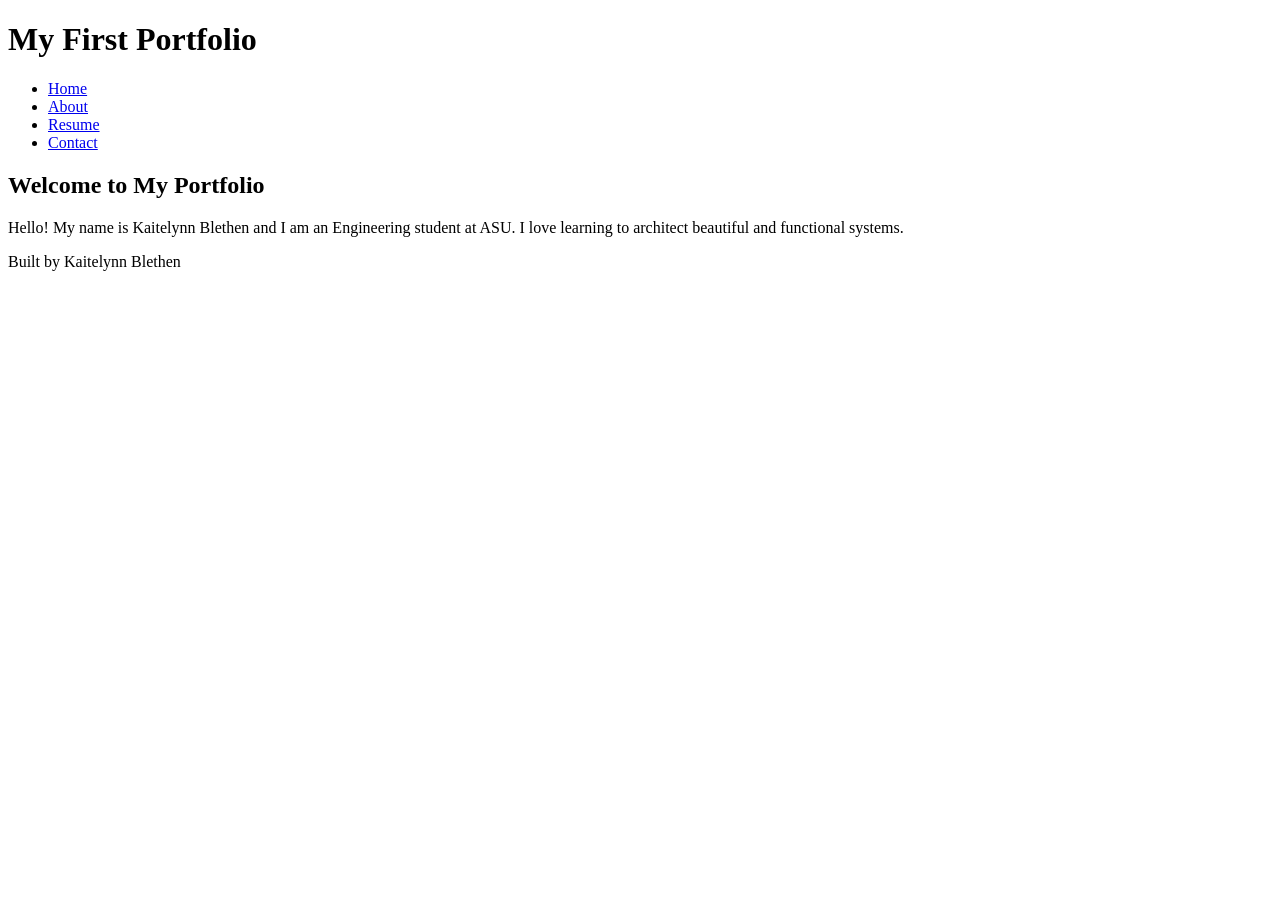
==== index.html @ c65c9bca "HTML Basics All Content Necessary For Code-Along" ====
<!DOCTYPE html>
<html lang="en">
<head>
    <meta charset="UTF-8">
    <meta name="viewport" content="width=device-width, initial-scale=1.0">
    <title>My First Portfolio</title>
</head>
<body>
    <header>
        <h1>My First Portfolio</h1>
    </header>
    <nav>
        <ul>
            <li><a href="index.html">Home</a></li>
            <li><a href="about.html">About</a></li>
            <li><a href="resume.html">Resume</a></li>
            <li><a href="contact.html">Contact</a></li>
        </ul>
    </nav>
    <main>
        <section>
            <h2>Welcome to My Portfolio</h2>
            <p>Hello! My name is Kaitelynn Blethen and I am an Engineering student at ASU. I love learning to architect beautiful and functional systems.</p>
        </section>
    </main>
    <footer>
        <p>Built by Kaitelynn Blethen</p>
    </footer>
</body>
</html>
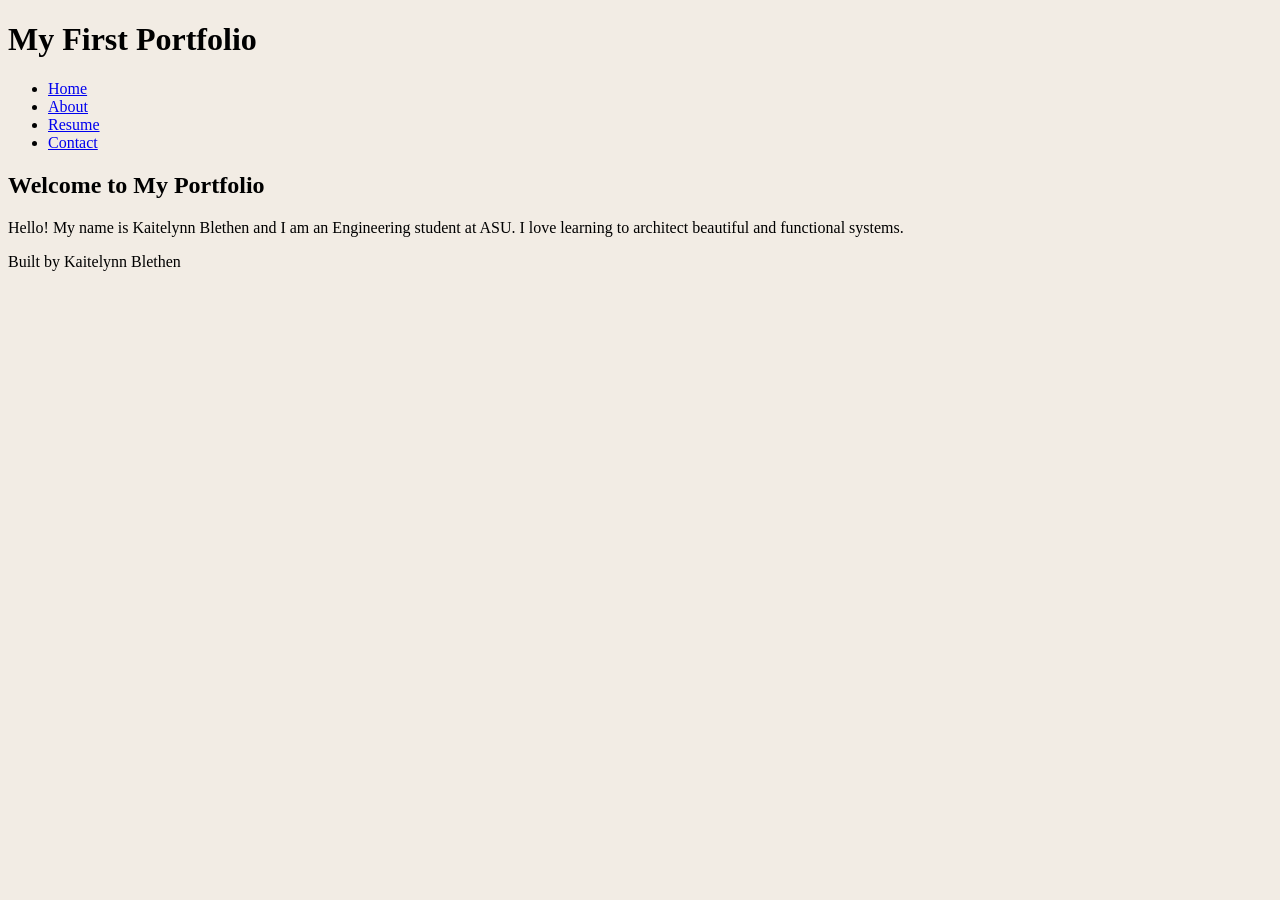
==== commit 62c8e080: "Established README File + corrected CSS link" ====
--- a/index.html
+++ b/index.html
@@ -3,6 +3,7 @@
 <head>
     <meta charset="UTF-8">
     <meta name="viewport" content="width=device-width, initial-scale=1.0">
+    <link rel="stylesheet" href="styles.css">
     <title>My First Portfolio</title>
 </head>
 <body>
--- a/styles.css
+++ b/styles.css
@@ -0,0 +1,14 @@
+/* CSS by Kaitelynn Blethen */
+
+/*Color Palette
+primary-color: #8FBFB2;
+secondary-color: #B6BF6F;
+accent-color: #D9C8B4;
+background-color: #F2ECE4;
+text-color: #A67A53;
+*/
+
+/* GLOBAL (base) MOBILE FIRST */
+body {
+    background-color: #F2ECE4;
+}
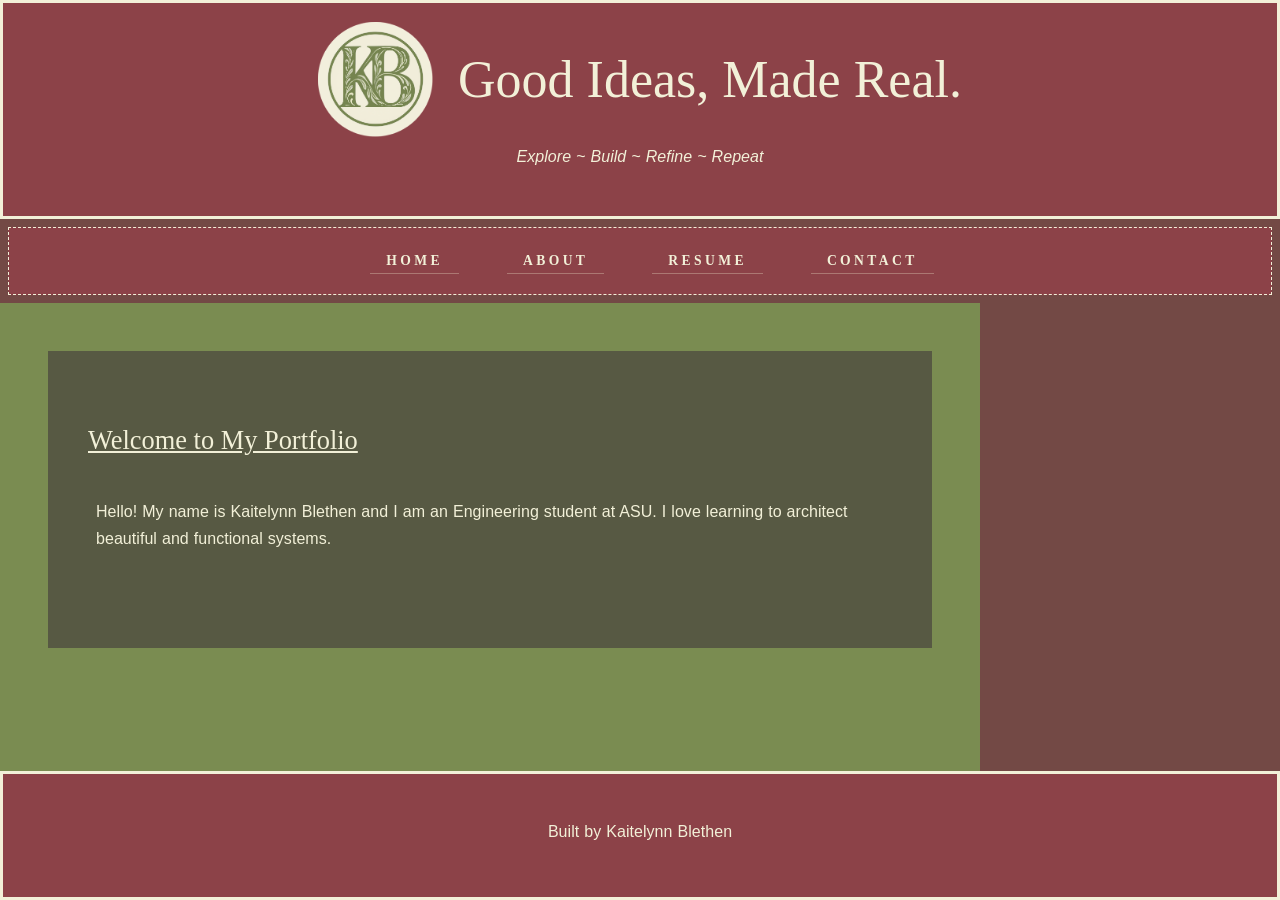
==== commit 8896fa57: "Logo Integration & Main Heading Adjustments Images Folder Established Updates to HTML & CSS for Flui" ====
--- a/index.html
+++ b/index.html
@@ -7,8 +7,12 @@
     <title>My First Portfolio</title>
 </head>
 <body>
-    <header>
-        <h1>My First Portfolio</h1>
+    <header class="main-heading">
+       <h1>
+        <img src="images/KB_Seal_Olive.png" alt="'KB' initial seal, in olive color." class="header-logo">
+        Good Ideas, Made Real.
+    </h1>
+        <p>Explore  ~  Build  ~  Refine  ~  Repeat</p>
     </header>
     <nav>
         <ul>
--- a/styles.css
+++ b/styles.css
@@ -1,14 +1,294 @@
 /* CSS by Kaitelynn Blethen */
 
-/*Color Palette
-primary-color: #8FBFB2;
-secondary-color: #B6BF6F;
-accent-color: #D9C8B4;
-background-color: #F2ECE4;
-text-color: #A67A53;
+/* ==== COLOR PALETTE ====
+
+    Deep Nova: #3B4B60;
+    Dark Burgundy: #8C4248
+    Military Green: #7A8C51
+    Deep Olive: #575943
+    Light Cream: #F2F0D8
+    Light Burgundy: #734945;
+
 */
 
-/* GLOBAL (base) MOBILE FIRST */
+/* ==== GLOBAL STYLES (MOBILE FIRST) ==== */
+
+
+* {
+    margin: 0;
+    padding: 0;
+    box-sizing: border-box;
+}
+
 body {
-    background-color: #F2ECE4;
+    display: grid;
+    grid-template-columns: 1fr;
+    grid-template-rows: max-content auto 1fr auto;
+    min-height: 100vh;
+    font-family: 'Inter', sans-serif;
+    
+    /* Ensures slender, decorative fonts render sharply across various browsers */
+    -webkit-font-smoothing: antialiased; /* For Chrome, Safari, and other WebKit-based browsers */
+    -moz-osx-font-smoothing: grayscale; /* For Firefox on Mac */
+    
+    background-color: #734945;
+    color:#F2F0D8
+}
+
+
+/* ==== LAYOUT ==== */
+
+header, nav, main, footer {
+    grid-column: 1 / -1;
+}
+
+header, footer {
+    text-align: center;
+    border:3px solid #F2F0D8;
+    width: 100%;
+    background-color: #8C4248;
+}
+
+header {
+    padding: 30px 0;
+    display: flex;
+    flex-direction: column;
+    align-items: center;
+    justify-content: center;
+}
+
+footer {
+    padding: 20px 0;
+}
+
+
+/* ==== Typography ==== */
+
+h1 {
+    font-size: 3.25rem;
+    padding: .25rem 2rem;
+    display: flex;
+    justify-content: center;
+    align-items: center;
+    gap: 25px;
+}
+
+h2 {
+    font-size: 1.65rem;
+    text-decoration: underline;
+    padding: .5rem;
+    margin-bottom: 1rem;
+}
+
+h3 {
+    font-size: 1.25rem;
+    font-style: italic;
+    text-decoration: underline;
+    padding: .5rem;
+    margin-bottom: .75rem;
+}
+
+h1, h2, h3 {
+    font-family: 'Cinzel Decorative', serif;
+    color: #F2F0D8;
+    font-weight: 400;
+    line-height: 1.3;
+}
+
+header p {
+    font-style: italic;
+    line-height: 1.5;
+    letter-spacing: 0.05px;
+    word-spacing: 0.5px;
+    padding: .25rem 1rem 1rem;
+    margin-top: 0;
+    margin-bottom: 1rem;
+    color: #F2F0D8;
+    width: 100%;
+    text-align: center;
+}
+
+p {
+    letter-spacing: 0.05px;
+    word-spacing: 0.5px;
+    padding: 1rem;
+    margin-top: 0.5rem;
+    font-size: 1rem;
+    margin-bottom: 1rem;
+}
+
+p, ul {
+    line-height: 1.7;
+    color: #F2F0D8;
+}
+
+aside p {
+    line-height: 1.5;
+    letter-spacing: 0.05px;
+    word-spacing: 0.5px;
+    padding: 1rem;
+    margin-top: 0.5rem;
+    margin-bottom: 1rem;
+    color: #F2F0D8;
+}
+
+
+/* ==== Navigation ==== */
+
+nav {
+    display: flex;
+    justify-content: space-around;
+    background-color: #8C4248;
+    border: 1px dashed #F2F0D8;
+    margin: 0.5rem;
+    padding: 1rem;
+}
+
+nav ul {
+    display: flex;
+    flex-direction: column;
+    gap: 2.5rem;
+    list-style: none;
+    align-items: center;
+    padding-left: 1.5rem;
+}
+
+nav a {
+    display: block;
+    text-decoration: none;
+    font-size: .85rem;
+    font-weight: 800;
+    text-transform: uppercase;
+    letter-spacing: 0.25em;
+    color: #F2F0D8;
+    padding: .075rem 1rem;
+    margin: .25rem;
+    border-bottom: 1px solid rgba(219, 200, 180, 0.4);
+}
+
+nav a:hover {
+    background-color: rgba(219, 200, 180, 0.4);
+}
+
+
+/* ==== Main Content ==== */
+
+.main-heading {
+    display: flex;
+    align-items: center;
+    justify-content: center;
+    width: 100%;
+    padding: 15px 0;
+}
+
+main {
+    padding: 3rem;
+    background-color: #7A8C51;
+}
+
+main ul {
+    margin-bottom: 1rem;
+    padding-left: 1.5rem;
+    display: flex;
+    flex-direction: column;
+    gap: 0.5rem;
+}
+
+main li {
+    margin-bottom: 0.5rem;
+}
+
+img {
+    width: 100%;
+    aspect-ratio: 16 / 9;
+    object-fit: cover;
+    border-radius: 8px;
+}
+
+
+/* ==== Content Sections ==== */
+
+section {
+    padding: 4rem 2rem;
+    max-width: 900px;
+    margin-bottom: 2rem;
+    background-color: #575943;
+}
+
+.card-row {
+    display: flex;
+    flex-wrap: wrap;
+    gap: 1rem;
+    background-color: #575943;
+    padding: 1rem;
+}
+
+.card-row > section {
+    flex: 1 1 300px;
+    width: 30%;
+    padding: 1rem;
+}
+
+aside {
+    display: flex;
+    flex-direction: column;
+    background-color: #575943;
+    padding: 1rem;
+}
+
+
+/* ==== Links ==== */
+
+a {
+    display: block;
+    background-color:#8C4248;
+    font-family: 'Pinyon Script', cursive;
+    font-size: 1.8rem;
+    color: #D9C8B4;
+    text-decoration: none;
+    border-bottom: 1px dashed #D9C8B4;
+    transition: all 0.3s ease-in-out;
+    padding: 1rem 2rem;
+    text-align: center;
+}
+
+a:hover {
+    color: #8C4248;
+    border-bottom: 1px solid #8C4248;
+    background-color: rgba(217, 200, 180, 0.2);
+}
+
+
+/* ==== Images ==== */
+
+.header-logo {
+    width: auto !important;
+    aspect-ratio: 1 / 1 !important;
+    object-fit: contain !important;
+    border-radius: 0 !important;
+    height: 115px;
+    display: block;
+    flex-shrink: 0;
+}
+
+
+/* ==== RESPONSIVE STYLES ==== */
+
+@media screen and (min-width: 600px) {
+    nav ul {
+        flex-direction: row;
+        justify-content: space-evenly;
+    }
+}
+
+@media screen and (min-width: 800px) {  
+    body {
+        grid-template-columns: 1fr 300px;
+    }
+    main {
+        grid-column: 1;
+    }
+    aside {
+        grid-column: 2;
+    }
 }
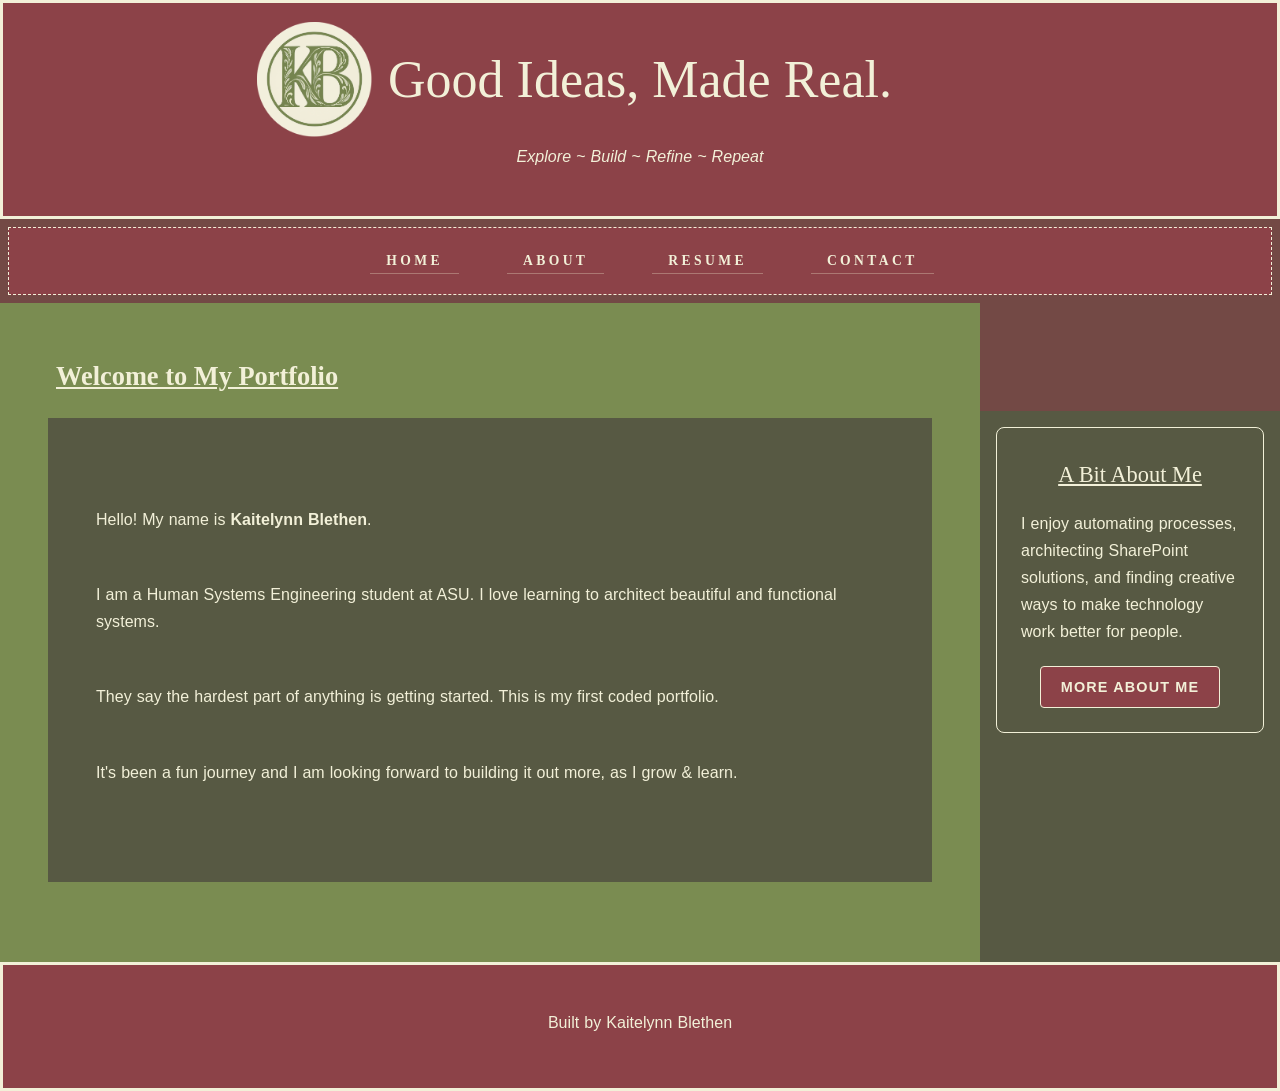
==== commit d888fdcb: "Content Updates & CSS Alignment Added content to Home/About & CSS to accommodate content." ====
--- a/index.html
+++ b/index.html
@@ -8,10 +8,10 @@
 </head>
 <body>
     <header class="main-heading">
-       <h1>
-        <img src="images/KB_Seal_Olive.png" alt="'KB' initial seal, in olive color." class="header-logo">
-        Good Ideas, Made Real.
-    </h1>
+        <h1>
+            <img src="images/KB_Seal_Olive.png" alt="'KB' initial seal, in olive color." class="header-logo">
+            <span>Good Ideas, Made Real.</span>
+        </h1>
         <p>Explore  ~  Build  ~  Refine  ~  Repeat</p>
     </header>
     <nav>
@@ -23,11 +23,31 @@
         </ul>
     </nav>
     <main>
+        <h2><strong>Welcome to My Portfolio</strong></h2>
         <section>
-            <h2>Welcome to My Portfolio</h2>
-            <p>Hello! My name is Kaitelynn Blethen and I am an Engineering student at ASU. I love learning to architect beautiful and functional systems.</p>
+            <p>Hello! My name is <strong>Kaitelynn Blethen</strong>.</p>
+            <p>I am a Human Systems Engineering student at ASU. I love learning to architect beautiful and functional systems.</p>
+            <p>They say the hardest part of anything is getting started. This is my first coded portfolio.</p>
+            <p>It's been a fun journey and I am looking forward to building it out more, as I grow & learn.</p>
         </section>
     </main>
+    
+    <aside>
+        <section class="about-card">
+    <h2>A Bit About Me</h2>
+
+    <p>
+        I enjoy automating processes, architecting SharePoint
+        solutions, and finding creative ways to make technology
+        work better for people.
+    </p>
+
+    <a href="about.html" class="about-button">
+        More About Me
+    </a>
+</section>
+    </aside>
+        
     <footer>
         <p>Built by Kaitelynn Blethen</p>
     </footer>
--- a/styles.css
+++ b/styles.css
@@ -66,11 +66,23 @@
 
 h1 {
     font-size: 3.25rem;
-    padding: .25rem 2rem;
-    display: flex;
-    justify-content: center;
+    padding: .25rem 1rem;
+    display: grid;
+    grid-template-columns: 1fr auto 1fr;
     align-items: center;
-    gap: 25px;
+    width: 100%;
+    text-align: center;
+}
+
+h1 .header-logo {
+    grid-column: 1;
+    grid-row: 1;
+    justify-self: end;
+    margin-right: 1rem;
+}
+
+h1 span {
+    text-align: center;
 }
 
 h2 {
@@ -210,7 +222,7 @@
 
 section {
     padding: 4rem 2rem;
-    max-width: 900px;
+    max-width: none;
     margin-bottom: 2rem;
     background-color: #575943;
 }
@@ -271,6 +283,66 @@
     flex-shrink: 0;
 }
 
+/* ==== HOME PAGE ABOUT CARD ==== */
+
+.about-card {
+    background-color: #575943;
+    border: 1px solid #F2F0D8;
+    border-radius: 8px;
+    padding: 1.5rem;
+    margin-bottom: 1.5rem;
+    text-align: center;
+}
+
+.about-card h2 {
+    font-size: 1.4rem;
+    margin-bottom: 0.75rem;
+}
+
+.about-card p {
+    padding: 0;
+    margin: 0 0 1.25rem;
+    line-height: 1.7;
+    text-align: left;
+}
+
+.about-card .about-button {
+    display: inline-block;
+    width: auto;
+    background-color: #8C4248;
+    color: #F2F0D8;
+    font-family: 'Inter', sans-serif;
+    font-size: 0.9rem;
+    font-weight: 600;
+    text-transform: uppercase;
+    letter-spacing: 0.08em;
+    padding: 0.75rem 1.25rem;
+    margin: 0;
+    border: 1px solid #F2F0D8;
+    border-radius: 4px;
+    text-align: center;
+    text-decoration: none;
+    transition: background-color 0.2s ease;
+}
+
+.about-card .about-button:hover {
+    background-color: #734945;
+    color: #F2F0D8;
+}
+
+/* ==== ASIDE PORTRAIT ==== */
+
+.about-portrait {
+    display: block;
+    width: 100%;
+    max-width: 240px;
+    height: auto;
+    aspect-ratio: auto;
+    object-fit: contain;
+    object-position: center;
+    border-radius: 8px;
+    margin: 2.5rem auto 1.5rem;
+}
 
 /* ==== RESPONSIVE STYLES ==== */
 
@@ -290,5 +362,23 @@
     }
     aside {
         grid-column: 2;
+        margin-top: 6.75rem;
+    }
+}
+
+@media screen and (max-width: 599px) {
+    h1 {
+        display: flex;
+        flex-direction: column;
+        gap: 1.25rem;
+    }
+
+    h1 .header-logo {
+        margin-right: 0;
+        justify-self: auto;
+    }
+
+    h1 span {
+        text-align: center;
     }
 }
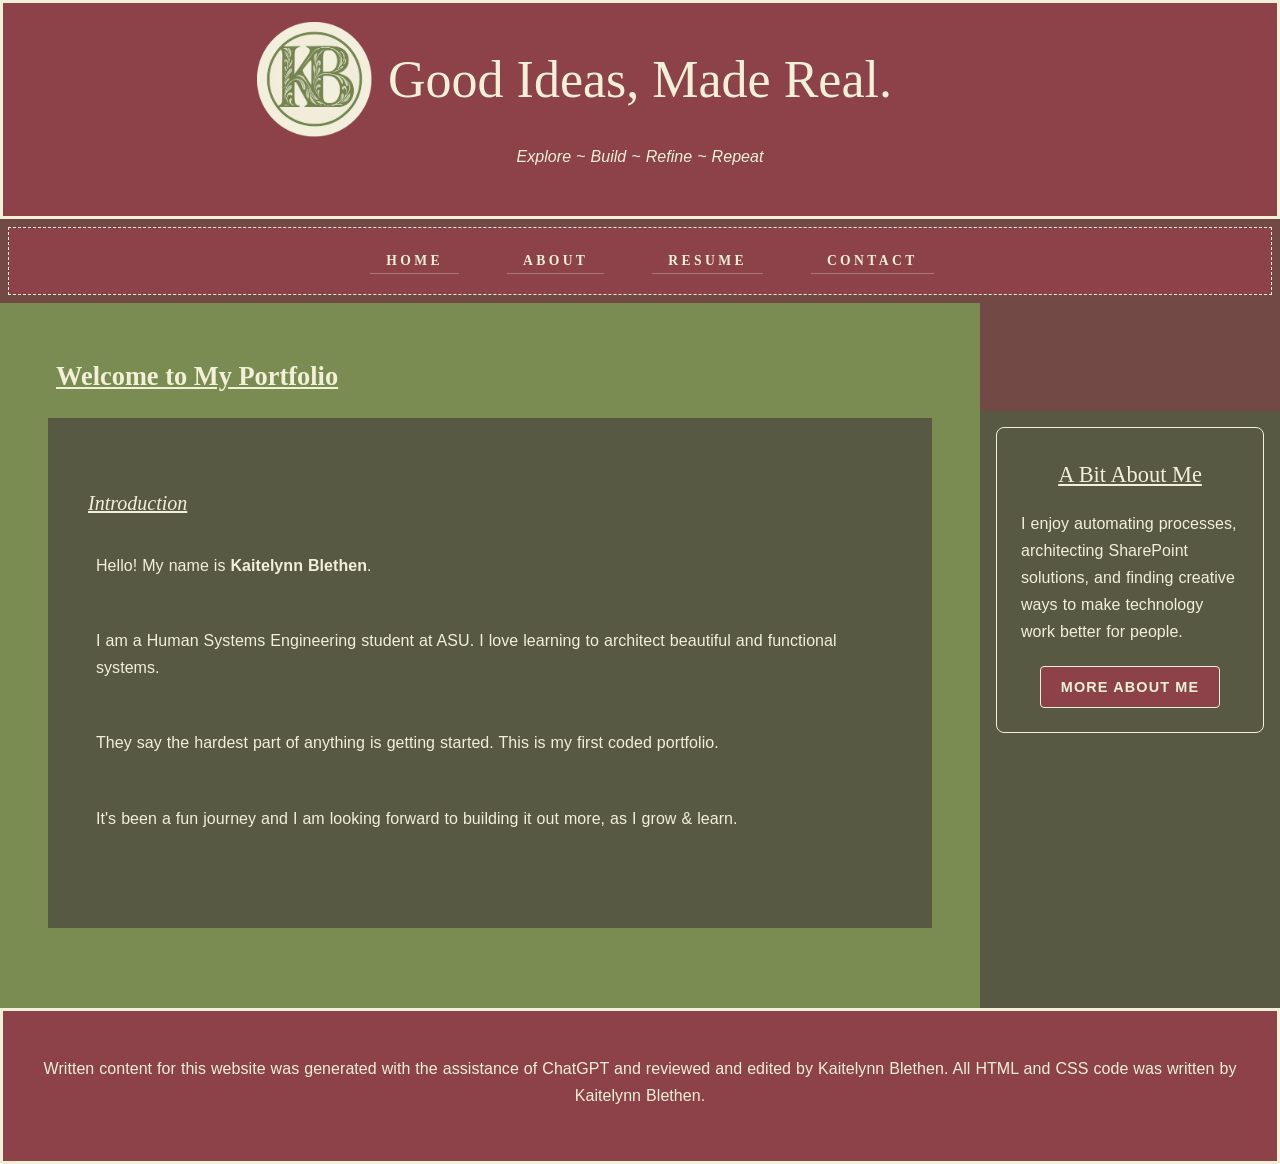
==== commit ea09db81: "Added HTML Content & CSS for Resume/Contact Card +Cleaned up CSS" ====
--- a/index.html
+++ b/index.html
@@ -24,32 +24,36 @@
     </nav>
     <main>
         <h2><strong>Welcome to My Portfolio</strong></h2>
-        <section>
-            <p>Hello! My name is <strong>Kaitelynn Blethen</strong>.</p>
-            <p>I am a Human Systems Engineering student at ASU. I love learning to architect beautiful and functional systems.</p>
-            <p>They say the hardest part of anything is getting started. This is my first coded portfolio.</p>
-            <p>It's been a fun journey and I am looking forward to building it out more, as I grow & learn.</p>
-        </section>
+            <section>
+                <h3>Introduction</h3>
+                <p>Hello! My name is <strong>Kaitelynn Blethen</strong>.</p>
+                <p>I am a Human Systems Engineering student at ASU. I love learning to architect beautiful and functional systems.</p>
+                <p>They say the hardest part of anything is getting started. This is my first coded portfolio.</p>
+                <p>It's been a fun journey and I am looking forward to building it out more, as I grow & learn.</p>
+            </section>
     </main>
     
     <aside>
         <section class="about-card">
-    <h2>A Bit About Me</h2>
+            <h2>A Bit About Me</h2>
 
-    <p>
-        I enjoy automating processes, architecting SharePoint
-        solutions, and finding creative ways to make technology
-        work better for people.
-    </p>
+            <p>
+                I enjoy automating processes, architecting SharePoint
+                solutions, and finding creative ways to make technology
+                work better for people.
+            </p>
 
-    <a href="about.html" class="about-button">
-        More About Me
-    </a>
-</section>
+            <a href="about.html" class="about-button">
+                More About Me
+            </a>
+        </section>
     </aside>
         
     <footer>
-        <p>Built by Kaitelynn Blethen</p>
+        <p>
+            Written content for this website was generated with the assistance of ChatGPT and reviewed 
+            and edited by Kaitelynn Blethen. All HTML and CSS code was written by Kaitelynn Blethen.
+        </p>
     </footer>
 </body>
 </html>
--- a/styles.css
+++ b/styles.css
@@ -11,8 +11,8 @@
 
 */
 
+
 /* ==== GLOBAL STYLES (MOBILE FIRST) ==== */
-
 
 * {
     margin: 0;
@@ -36,7 +36,7 @@
 }
 
 
-/* ==== LAYOUT ==== */
+/* ==== PAGE LAYOUT ==== */
 
 header, nav, main, footer {
     grid-column: 1 / -1;
@@ -61,8 +61,20 @@
     padding: 20px 0;
 }
 
-
-/* ==== Typography ==== */
+main {
+    padding: 3rem;
+    background-color: #7A8C51;
+}
+
+aside {
+    display: flex;
+    flex-direction: column;
+    background-color: #575943;
+    padding: 1rem;
+}
+
+
+/* ==== TYPOGRAPHY ==== */
 
 h1 {
     font-size: 3.25rem;
@@ -74,13 +86,6 @@
     text-align: center;
 }
 
-h1 .header-logo {
-    grid-column: 1;
-    grid-row: 1;
-    justify-self: end;
-    margin-right: 1rem;
-}
-
 h1 span {
     text-align: center;
 }
@@ -105,6 +110,20 @@
     color: #F2F0D8;
     font-weight: 400;
     line-height: 1.3;
+}
+
+p {
+    letter-spacing: 0.05px;
+    word-spacing: 0.5px;
+    padding: 1rem;
+    margin-top: 0.5rem;
+    font-size: 1rem;
+    margin-bottom: 1rem;
+}
+
+p, ul {
+    line-height: 1.7;
+    color: #F2F0D8;
 }
 
 header p {
@@ -120,20 +139,6 @@
     text-align: center;
 }
 
-p {
-    letter-spacing: 0.05px;
-    word-spacing: 0.5px;
-    padding: 1rem;
-    margin-top: 0.5rem;
-    font-size: 1rem;
-    margin-bottom: 1rem;
-}
-
-p, ul {
-    line-height: 1.7;
-    color: #F2F0D8;
-}
-
 aside p {
     line-height: 1.5;
     letter-spacing: 0.05px;
@@ -145,7 +150,7 @@
 }
 
 
-/* ==== Navigation ==== */
+/* ==== NAVIGATION ==== */
 
 nav {
     display: flex;
@@ -183,7 +188,7 @@
 }
 
 
-/* ==== Main Content ==== */
+/* ==== MAIN CONTENT ==== */
 
 .main-heading {
     display: flex;
@@ -193,11 +198,6 @@
     padding: 15px 0;
 }
 
-main {
-    padding: 3rem;
-    background-color: #7A8C51;
-}
-
 main ul {
     margin-bottom: 1rem;
     padding-left: 1.5rem;
@@ -210,19 +210,11 @@
     margin-bottom: 0.5rem;
 }
 
-img {
-    width: 100%;
-    aspect-ratio: 16 / 9;
-    object-fit: cover;
-    border-radius: 8px;
-}
-
-
-/* ==== Content Sections ==== */
+
+/* ==== CONTENT SECTIONS & CARD LAYOUT ==== */
 
 section {
     padding: 4rem 2rem;
-    max-width: none;
     margin-bottom: 2rem;
     background-color: #575943;
 }
@@ -237,19 +229,17 @@
 
 .card-row > section {
     flex: 1 1 300px;
-    width: 30%;
-    padding: 1rem;
-}
-
-aside {
-    display: flex;
-    flex-direction: column;
-    background-color: #575943;
-    padding: 1rem;
-}
-
-
-/* ==== Links ==== */
+    padding: 1rem;
+}
+
+main > .card-row > section {
+    border: 2px solid #F2F0D8;
+    border-radius: 8px;
+    margin-bottom: 1rem;
+}
+
+
+/* ==== GENERAL LINKS ==== */
 
 a {
     display: block;
@@ -271,7 +261,13 @@
 }
 
 
-/* ==== Images ==== */
+/* ==== IMAGES ==== */
+
+img {
+    width: 100%;
+    object-fit: cover;
+    border-radius: 8px;
+}
 
 .header-logo {
     width: auto !important;
@@ -283,7 +279,26 @@
     flex-shrink: 0;
 }
 
-/* ==== HOME PAGE ABOUT CARD ==== */
+h1 .header-logo {
+    grid-column: 1;
+    grid-row: 1;
+    justify-self: end;
+    margin-right: 1rem;
+}
+
+.about-portrait {
+    display: block;
+    width: 100%;
+    max-width: 240px;
+    height: auto;
+    object-fit: contain;
+    object-position: center;
+    border-radius: 8px;
+    margin: 2.5rem auto 1.5rem;
+}
+
+
+/* ==== HOME PAGE: ABOUT CARD ==== */
 
 .about-card {
     background-color: #575943;
@@ -330,19 +345,66 @@
     color: #F2F0D8;
 }
 
-/* ==== ASIDE PORTRAIT ==== */
-
-.about-portrait {
-    display: block;
-    width: 100%;
-    max-width: 240px;
-    height: auto;
-    aspect-ratio: auto;
-    object-fit: contain;
-    object-position: center;
+
+/* ==== CONTACT PAGE ==== */
+
+.contact-card {
+    width: 100%;
+    min-height: 400px;
+    margin: 0 auto 2rem;
+    padding: 3rem 2rem;
+    background-color: #575943;
+    border: 1px solid #F2F0D8;
     border-radius: 8px;
-    margin: 2.5rem auto 1.5rem;
-}
+    text-align: center;
+    display: flex;
+    flex-direction: column;
+    justify-content: center;
+    align-items: center;
+}
+
+.contact-card h2 {
+    font-size: 2rem;
+    margin-bottom: 1.5rem;
+}
+
+.contact-card p {
+    max-width: 650px;
+    padding: 0;
+    margin: 0 auto 2rem;
+    line-height: 1.9;
+}
+
+.contact-links {
+    display: flex;
+    justify-content: center;
+    flex-wrap: wrap;
+    gap: 1.25rem;
+    margin-top: 1rem;
+}
+
+.contact-button {
+    display: inline-block;
+    width: auto;
+    padding: 0.75rem 1.25rem;
+    margin: 0;
+    background-color: #8C4248;
+    color: #F2F0D8;
+    border: 1px solid #F2F0D8;
+    border-radius: 4px;
+    font-family: 'Inter', sans-serif;
+    font-size: 0.9rem;
+    font-weight: 600;
+    text-decoration: none;
+    letter-spacing: 0.05em;
+    transition: background-color 0.2s ease;
+}
+
+.contact-button:hover {
+    background-color: #734945;
+    color: #F2F0D8;
+}
+
 
 /* ==== RESPONSIVE STYLES ==== */
 
@@ -381,4 +443,11 @@
     h1 span {
         text-align: center;
     }
+}
+
+@media screen and (max-width: 480px) {
+    .contact-links {
+        flex-direction: column;
+        align-items: center;
+    }
 }
